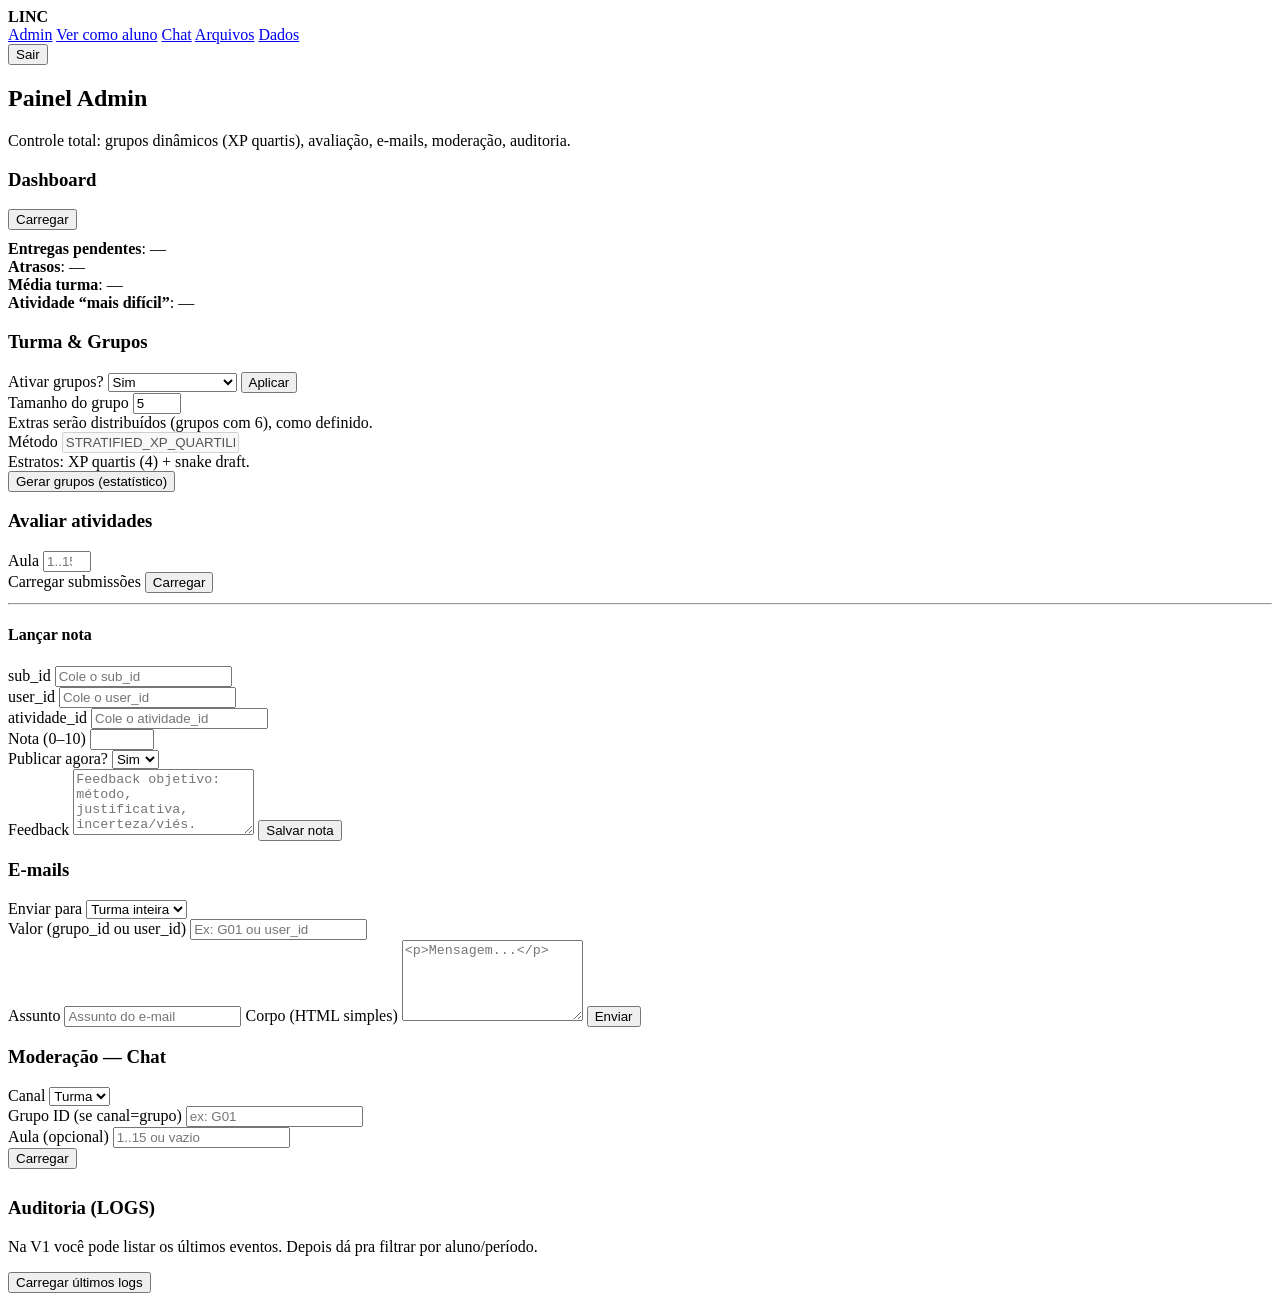
==== admin.html @ 4c68dabf "Create admin.html" ====
<!doctype html>
<html lang="pt-br">
<head>
  <meta charset="utf-8"/>
  <meta name="viewport" content="width=device-width,initial-scale=1"/>
  <title>LINC — Admin</title>
  <link rel="stylesheet" href="css/style.css"/>
</head>
<body>
<header>
  <div><b>LINC</b> <span class="small" id="who"></span></div>
  <div>
    <nav>
      <a href="admin.html">Admin</a>
      <a href="dashboard.html">Ver como aluno</a>
      <a href="chat.html">Chat</a>
      <a href="arquivos.html">Arquivos</a>
      <a href="data.html">Dados</a>
    </nav>
    <button id="btnLogout" style="width:auto;">Sair</button>
  </div>
</header>

<main>

  <div class="card">
    <h2>Painel Admin</h2>
    <p class="small">Controle total: grupos dinâmicos (XP quartis), avaliação, e-mails, moderação, auditoria.</p>
  </div>

  <!-- Dashboard -->
  <div class="card">
    <h3>Dashboard</h3>
    <button id="btnLoadDash">Carregar</button>
    <div class="row" style="margin-top:10px;">
      <div class="col">
        <div><b>Entregas pendentes</b>: <span id="dashPend" class="badge">—</span></div>
        <div><b>Atrasos</b>: <span id="dashLate" class="badge">—</span></div>
      </div>
      <div class="col">
        <div><b>Média turma</b>: <span id="dashMedia" class="badge">—</span></div>
        <div><b>Atividade “mais difícil”</b>: <span id="dashHard" class="badge">—</span></div>
      </div>
    </div>
    <div id="dashList" class="small" style="margin-top:10px;"></div>
  </div>

  <!-- Turma & Grupos -->
  <div class="card">
    <h3>Turma & Grupos</h3>
    <div class="row">
      <div class="col">
        <label>Ativar grupos?</label>
        <select id="groupsActive">
          <option value="true">Sim</option>
          <option value="false">Não (sem grupos)</option>
        </select>
        <button id="btnToggleGroups">Aplicar</button>
      </div>
      <div class="col">
        <label>Tamanho do grupo</label>
        <input id="groupSize" type="number" value="5" min="2" max="10"/>
        <div class="small">Extras serão distribuídos (grupos com 6), como definido.</div>
      </div>
      <div class="col">
        <label>Método</label>
        <input value="STRATIFIED_XP_QUARTILES_SNAKE" disabled/>
        <div class="small">Estratos: XP quartis (4) + snake draft.</div>
      </div>
    </div>
    <button id="btnGenerateGroups">Gerar grupos (estatístico)</button>
    <div id="groupsStatus" class="small" style="margin-top:10px;"></div>
    <div id="groupsPreview" style="margin-top:10px;"></div>
  </div>

  <!-- Avaliar -->
  <div class="card">
    <h3>Avaliar atividades</h3>
    <div class="row">
      <div class="col">
        <label>Aula</label>
        <input id="gradeAulaId" type="number" min="1" max="15" placeholder="1..15"/>
      </div>
      <div class="col">
        <label>Carregar submissões</label>
        <button id="btnLoadSubs">Carregar</button>
      </div>
    </div>

    <div id="subsList" style="margin-top:10px;"></div>

    <hr/>
    <h4>Lançar nota</h4>
    <div class="row">
      <div class="col">
        <label>sub_id</label>
        <input id="gradeSubId" placeholder="Cole o sub_id"/>
      </div>
      <div class="col">
        <label>user_id</label>
        <input id="gradeUserId" placeholder="Cole o user_id"/>
      </div>
      <div class="col">
        <label>atividade_id</label>
        <input id="gradeAtividadeId" placeholder="Cole o atividade_id"/>
      </div>
    </div>
    <div class="row">
      <div class="col">
        <label>Nota (0–10)</label>
        <input id="gradeNota" type="number" min="0" max="10" step="0.1"/>
      </div>
      <div class="col">
        <label>Publicar agora?</label>
        <select id="gradePub">
          <option value="true">Sim</option>
          <option value="false">Não</option>
        </select>
      </div>
    </div>
    <label>Feedback</label>
    <textarea id="gradeFeedback" rows="4" placeholder="Feedback objetivo: método, justificativa, incerteza/viés."></textarea>
    <button id="btnSubmitGrade">Salvar nota</button>
    <div id="gradeStatus" class="small" style="margin-top:10px;"></div>
  </div>

  <!-- E-mails -->
  <div class="card">
    <h3>E-mails</h3>
    <div class="row">
      <div class="col">
        <label>Enviar para</label>
        <select id="mailToType">
          <option value="turma">Turma inteira</option>
          <option value="grupo">Grupo</option>
          <option value="user">Aluno</option>
        </select>
      </div>
      <div class="col">
        <label>Valor (grupo_id ou user_id)</label>
        <input id="mailToValue" placeholder="Ex: G01 ou user_id"/>
      </div>
    </div>
    <label>Assunto</label>
    <input id="mailSubj" placeholder="Assunto do e-mail"/>
    <label>Corpo (HTML simples)</label>
    <textarea id="mailBody" rows="5" placeholder="<p>Mensagem...</p>"></textarea>
    <button id="btnSendMail">Enviar</button>
    <div id="mailStatus" class="small" style="margin-top:10px;"></div>
  </div>

  <!-- Moderação Chat -->
  <div class="card">
    <h3>Moderação — Chat</h3>
    <div class="row">
      <div class="col">
        <label>Canal</label>
        <select id="admCanal">
          <option value="turma">Turma</option>
          <option value="grupo">Grupo</option>
        </select>
      </div>
      <div class="col">
        <label>Grupo ID (se canal=grupo)</label>
        <input id="admGrupoId" placeholder="ex: G01"/>
      </div>
      <div class="col">
        <label>Aula (opcional)</label>
        <input id="admAulaId" placeholder="1..15 ou vazio"/>
      </div>
    </div>
    <button id="admLoadChat">Carregar</button>
    <div id="admMsgs" style="max-height: 55vh; overflow:auto; padding-right:6px; margin-top:10px;"></div>
  </div>

  <!-- Auditoria -->
  <div class="card">
    <h3>Auditoria (LOGS)</h3>
    <p class="small">Na V1 você pode listar os últimos eventos. Depois dá pra filtrar por aluno/período.</p>
    <button id="btnLoadLogs">Carregar últimos logs</button>
    <div id="logsBox" class="small" style="margin-top:10px; max-height: 40vh; overflow:auto;"></div>
  </div>

</main>

<script type="module" src="js/pages/admin.js"></script>
</body>
</html>
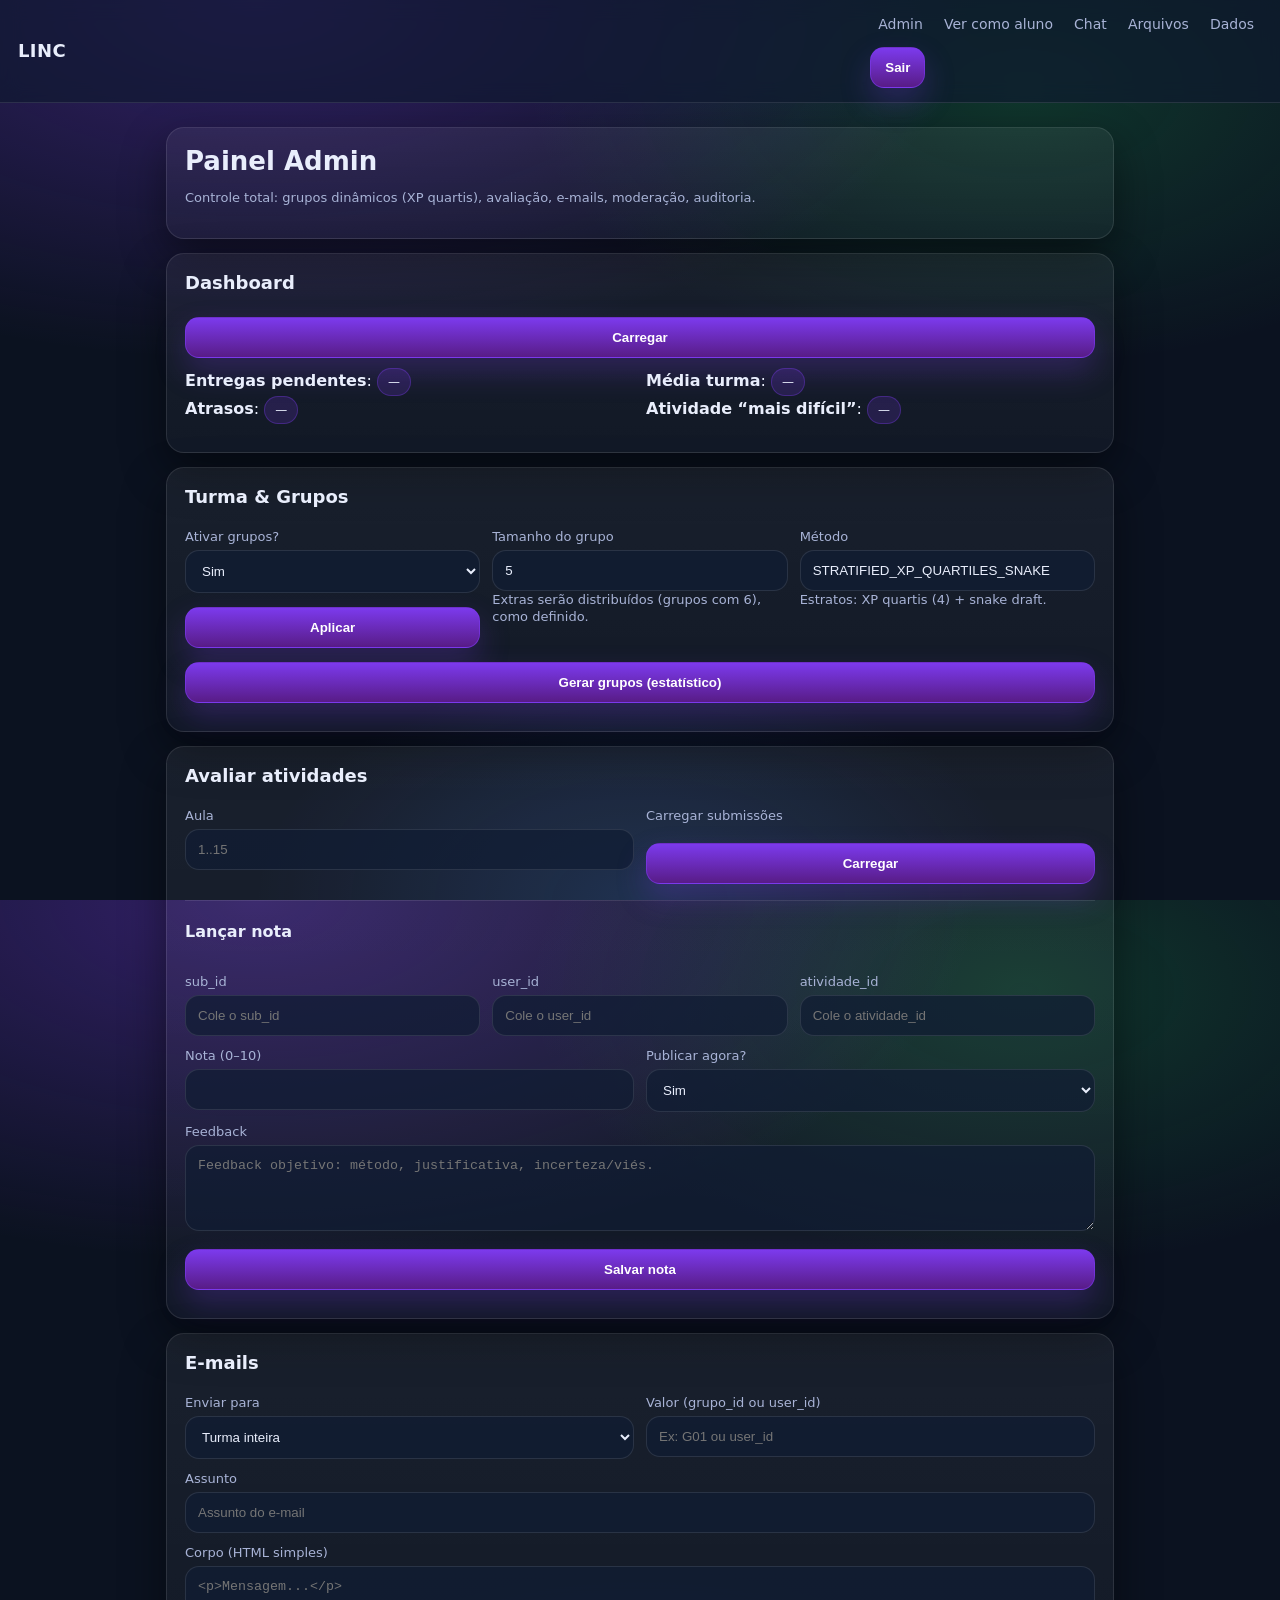
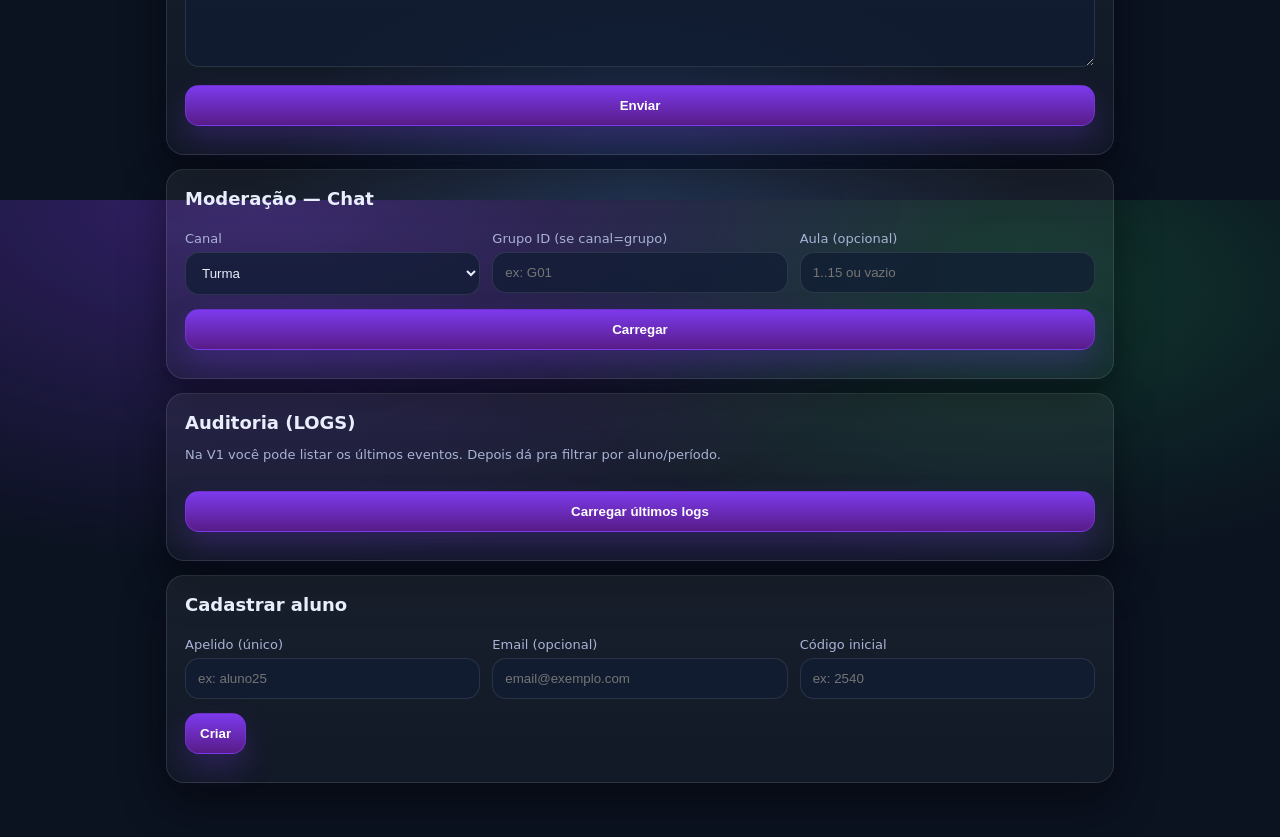
==== commit e4de6311: "Update admin.html" ====
--- a/admin.html
+++ b/admin.html
@@ -180,6 +180,26 @@
     <button id="btnLoadLogs">Carregar últimos logs</button>
     <div id="logsBox" class="small" style="margin-top:10px; max-height: 40vh; overflow:auto;"></div>
   </div>
+  <div class="card">
+  <h3>Cadastrar aluno</h3>
+  <div class="row">
+    <div class="col">
+      <label>Apelido (único)</label>
+      <input id="newApelido" placeholder="ex: aluno25"/>
+    </div>
+    <div class="col">
+      <label>Email (opcional)</label>
+      <input id="newEmail" placeholder="email@exemplo.com"/>
+    </div>
+    <div class="col">
+      <label>Código inicial</label>
+      <input id="newCodigo" placeholder="ex: 2540"/>
+    </div>
+  </div>
+  <button id="btnCreateUser" style="width:auto;">Criar</button>
+  <div class="small" id="createUserStatus" style="margin-top:10px;"></div>
+</div>
+
 
 </main>
 
--- a/css/style.css
+++ b/css/style.css
@@ -0,0 +1,134 @@
+:root{
+  --bg:#0b1220;
+  --panel:#0f1a2f;
+  --card:#111c33;
+  --text:#e9eefc;
+  --muted:#a8b3d6;
+  --line:rgba(255,255,255,.10);
+  --accent:#7c3aed;
+  --accent2:#22c55e;
+  --danger:#ef4444;
+  --shadow: 0 18px 45px rgba(0,0,0,.45);
+  --r:18px;
+}
+
+*{box-sizing:border-box}
+html,body{height:100%}
+body{
+  margin:0;
+  font-family: ui-sans-serif, system-ui, -apple-system, Segoe UI, Roboto, Arial, "Helvetica Neue";
+  background:
+    radial-gradient(1200px 600px at 20% 0%, rgba(124,58,237,.35), transparent 60%),
+    radial-gradient(900px 500px at 80% 10%, rgba(34,197,94,.20), transparent 55%),
+    radial-gradient(700px 420px at 50% 100%, rgba(59,130,246,.18), transparent 55%),
+    var(--bg);
+  color:var(--text);
+}
+
+header{
+  position:sticky; top:0;
+  backdrop-filter: blur(10px);
+  background: rgba(15,26,47,.65);
+  border-bottom:1px solid var(--line);
+  padding:14px 18px;
+  display:flex; align-items:center; justify-content:space-between;
+  gap:12px;
+}
+
+header b{
+  letter-spacing:.4px;
+  font-size: 18px;
+}
+
+.small{ color:var(--muted); font-size:13px; line-height:1.35; }
+
+nav a{
+  color:var(--muted);
+  text-decoration:none;
+  margin:0 8px;
+  font-size:14px;
+}
+nav a:hover{ color:var(--text); }
+
+main{
+  max-width: 980px;
+  margin: 24px auto;
+  padding: 0 16px 40px;
+}
+
+.card{
+  background: linear-gradient(180deg, rgba(255,255,255,.06), rgba(255,255,255,.03));
+  border:1px solid var(--line);
+  border-radius: var(--r);
+  box-shadow: var(--shadow);
+  padding: 18px;
+  margin: 14px 0;
+}
+
+h1,h2,h3{ margin: 0 0 10px; }
+h2{ font-size: 26px; }
+h3{ font-size: 18px; }
+
+label{
+  display:block;
+  margin: 12px 0 6px;
+  color: var(--muted);
+  font-size: 13px;
+}
+
+input, select, textarea{
+  width:100%;
+  padding: 12px 12px;
+  border-radius: 14px;
+  border: 1px solid var(--line);
+  background: rgba(17,28,51,.75);
+  color: var(--text);
+  outline: none;
+}
+input:focus, select:focus, textarea:focus{
+  border-color: rgba(124,58,237,.75);
+  box-shadow: 0 0 0 4px rgba(124,58,237,.18);
+}
+
+button{
+  width:100%;
+  margin-top: 14px;
+  padding: 12px 14px;
+  border-radius: 14px;
+  border: 1px solid rgba(124,58,237,.65);
+  background: linear-gradient(180deg, rgba(124,58,237,1), rgba(88,28,135,1));
+  color: white;
+  font-weight: 700;
+  cursor:pointer;
+  box-shadow: 0 14px 30px rgba(124,58,237,.25);
+}
+button:hover{
+  transform: translateY(-1px);
+  box-shadow: 0 18px 40px rgba(124,58,237,.30);
+}
+
+hr{ border:0; border-top:1px solid var(--line); margin: 16px 0; }
+
+.badge{
+  display:inline-block;
+  padding: 6px 10px;
+  border-radius: 999px;
+  background: rgba(124,58,237,.18);
+  border: 1px solid rgba(124,58,237,.35);
+  color: var(--text);
+  font-size: 12px;
+}
+
+.row{ display:flex; gap:12px; flex-wrap:wrap; }
+.col{ flex: 1 1 240px; min-width: 240px; }
+
+.kicker{
+  display:flex; gap:10px; align-items:center; flex-wrap:wrap;
+}
+.kicker .pill{
+  padding: 6px 10px;
+  border-radius:999px;
+  border:1px solid var(--line);
+  color:var(--muted);
+  background: rgba(0,0,0,.18);
+}
